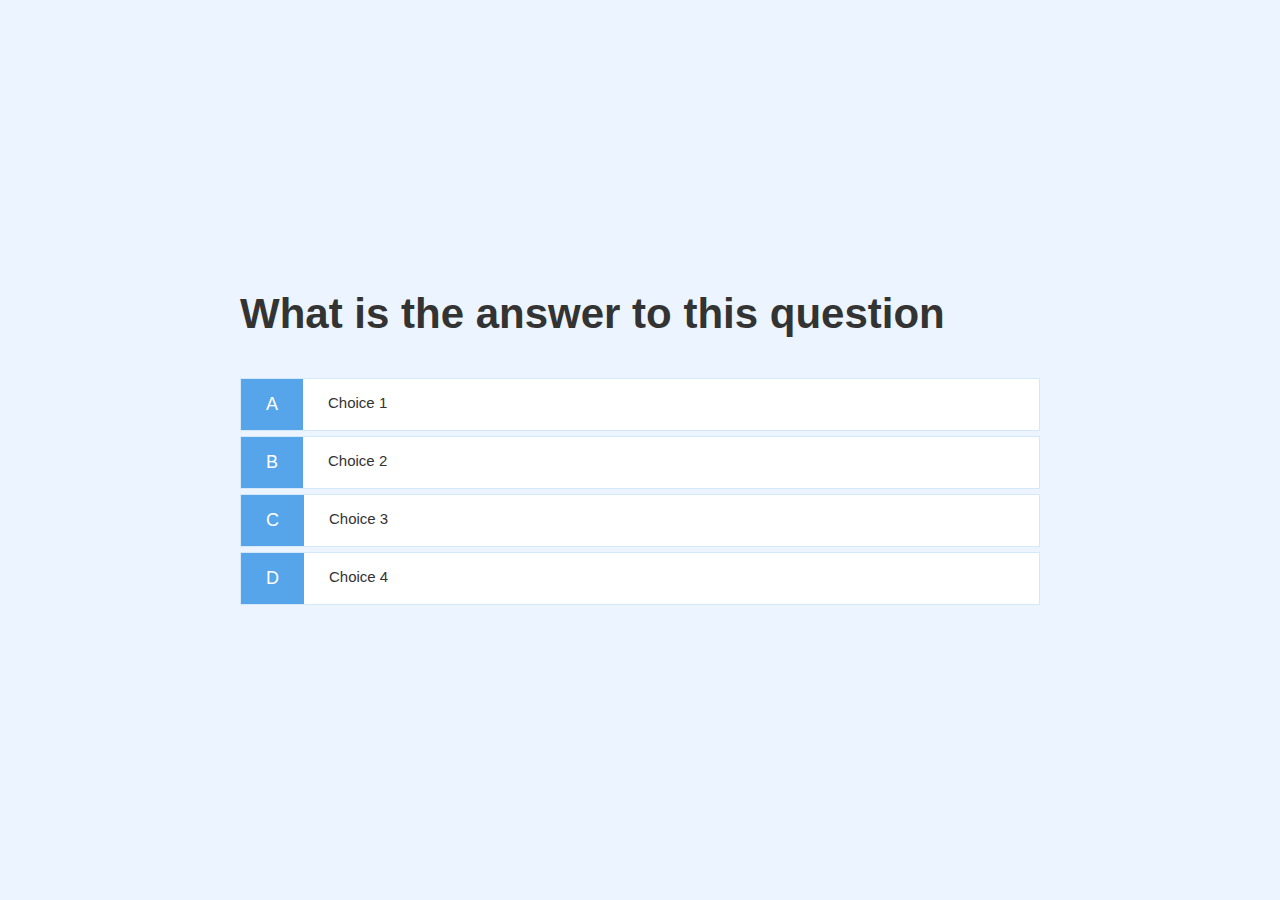
==== game.html @ 55bac115 "Quizz app 2 initial html css" ====
<!DOCTYPE html>
<html lang="en">
<head>
    <meta charset="UTF-8">
    <meta name="viewport" content="width=device-width, initial-scale=1.0">
    <meta http-equiv="X-UA-Compatible" content="ie=edge">
    <title>Quizz App - Play</title>
    <link rel="stylesheet" href="style.css">
    <link rel="stylesheet" href="game.css">
</head>
<body>
    <div class="container">
        <div id="game" class="justify-center flex-clomun">
            <h2 id="question">What is the answer to this question</h2>
            <div class="choice-container">
                <p class="choice-prefix">A</p>
                <p class="choice-text">Choice 1</p>
            </div>
            <div class="choice-container">
                    <p class="choice-prefix">B</p>
                    <p class="choice-text">Choice 2</p>
            </div>
            <div class="choice-container">
                    <p class="choice-prefix">C</p>
                    <p class="choice-text">Choice 3</p>
            </div>
            <div class="choice-container">
                    <p class="choice-prefix">D</p>
                    <p class="choice-text">Choice 4</p>
            </div>
        </div>
    </div>
    
</body>
</html>
---- style.css ----
:root {
    background-color: #ecf5ff;
    font-size: 62.5%;
  }
  
  * {
    box-sizing: border-box;
    font-family: Arial, Helvetica, sans-serif;
    margin: 0;
    padding: 0;
    color: #333;
  }
  
  h1,
  h2,
  h3,
  h4 {
    margin-bottom: 1rem;
  }
  
  h1 {
    font-size: 5.4rem;
    color: #56a5eb;
    margin-bottom: 5rem;
  }
  
  h1 > span {
    font-size: 2.4rem;
    font-weight: 500;
  }
  
  h2 {
    font-size: 4.2rem;
    margin-bottom: 4rem;
    font-weight: 700;
  }
  
  h3 {
    font-size: 2.8rem;
    font-weight: 500;
  }
  
  /* UTILITIES */
  
  .container {
    width: 100vw;
    height: 100vh;
    display: flex;
    justify-content: center;
    align-items: center;
    max-width: 80rem;
    margin: 0 auto;
  }
  
  .container > * {
    width: 100%;
  }
  
  .flex-column {
    display: flex;
    flex-direction: column;
  }
  
  .flex-center {
    justify-content: center;
    align-items: center;
  }
  
  .justify-center {
    justify-content: center;
  }
  
  .text-center {
    text-align: center;
  }
  
  .hidden {
    display: none;
  }
  
  /* BUTTONS */
  .btn {
    font-size: 1.8rem;
    padding: 1rem 0;
    width: 20rem;
    text-align: center;
    border: 0.1rem solid #56a5eb;
    margin-bottom: 1rem;
    text-decoration: none;
    color: #56a5eb;
    background-color: white;
  }
  
  .btn:hover {
    cursor: pointer;
    box-shadow: 0 0.4rem 1.4rem 0 rgba(86, 185, 235, 0.5);
    transform: translateY(-0.1rem);
    transition: transform 150ms;
  }
  
  .btn[disabled]:hover {
    cursor: not-allowed;
    box-shadow: none;
    transform: none;
  }
---- game.css ----
.choice-container {
    display: flex;
    margin-bottom: 0.5rem;
    width: 100%;
    font-size: 1.8rem;
    border: 0.1rem solid rgb(86,165,235,0.25);
    background-color: white;
}

.choice-prefix{
    padding: 1.5rem 2.5rem;
    background-color: #56a5eb;
    color: white;
}

.choice-text {
    padding: 1.5rem 2.5rem;
    font-family: Arial, Helvetica, sans-serif;
    font-weight: 500;
    font-size: 1.5rem;
}

.choice-container:hover {
    cursor: pointer;
    box-shadow: 0 0.4rem 1.4rem 0 rgba(86, 185, 235, 0.5);
    transform: translateY(-0.1rem);
    transition: transform 150ms;
}
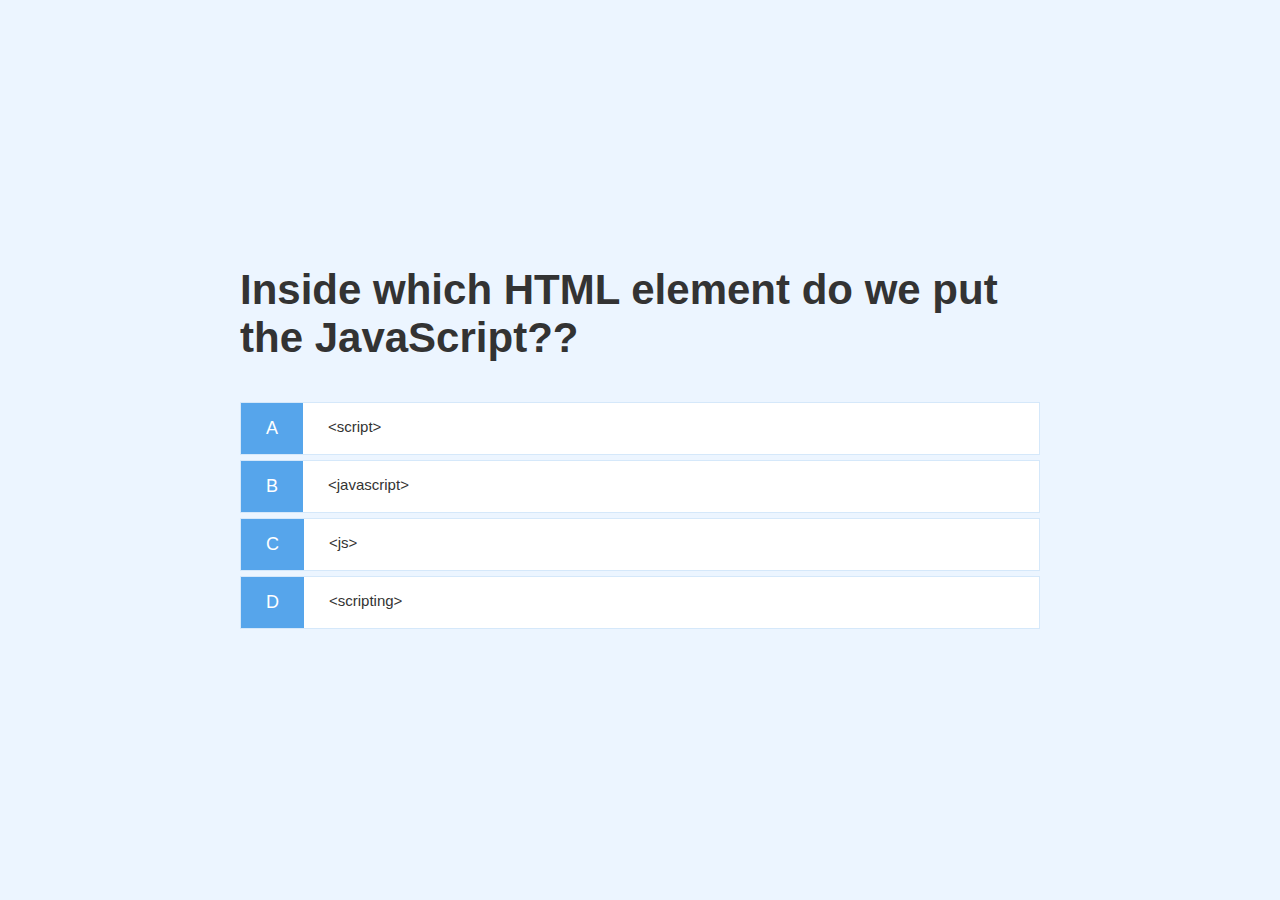
==== commit 7aded524: "Quizz question and choices integrated" ====
--- a/game.html
+++ b/game.html
@@ -14,22 +14,22 @@
             <h2 id="question">What is the answer to this question</h2>
             <div class="choice-container">
                 <p class="choice-prefix">A</p>
-                <p class="choice-text">Choice 1</p>
+                <p class="choice-text" data-number='1'>Choice 1</p>
             </div>
             <div class="choice-container">
                     <p class="choice-prefix">B</p>
-                    <p class="choice-text">Choice 2</p>
+                    <p class="choice-text" data-number='2'>Choice 2</p>
             </div>
             <div class="choice-container">
                     <p class="choice-prefix">C</p>
-                    <p class="choice-text">Choice 3</p>
+                    <p class="choice-text" data-number='3'>Choice 3</p>
             </div>
             <div class="choice-container">
                     <p class="choice-prefix">D</p>
-                    <p class="choice-text">Choice 4</p>
+                    <p class="choice-text" data-number='4'>Choice 4</p>
             </div>
         </div>
     </div>
-    
+    <script src="game.js"></script>
 </body>
 </html>